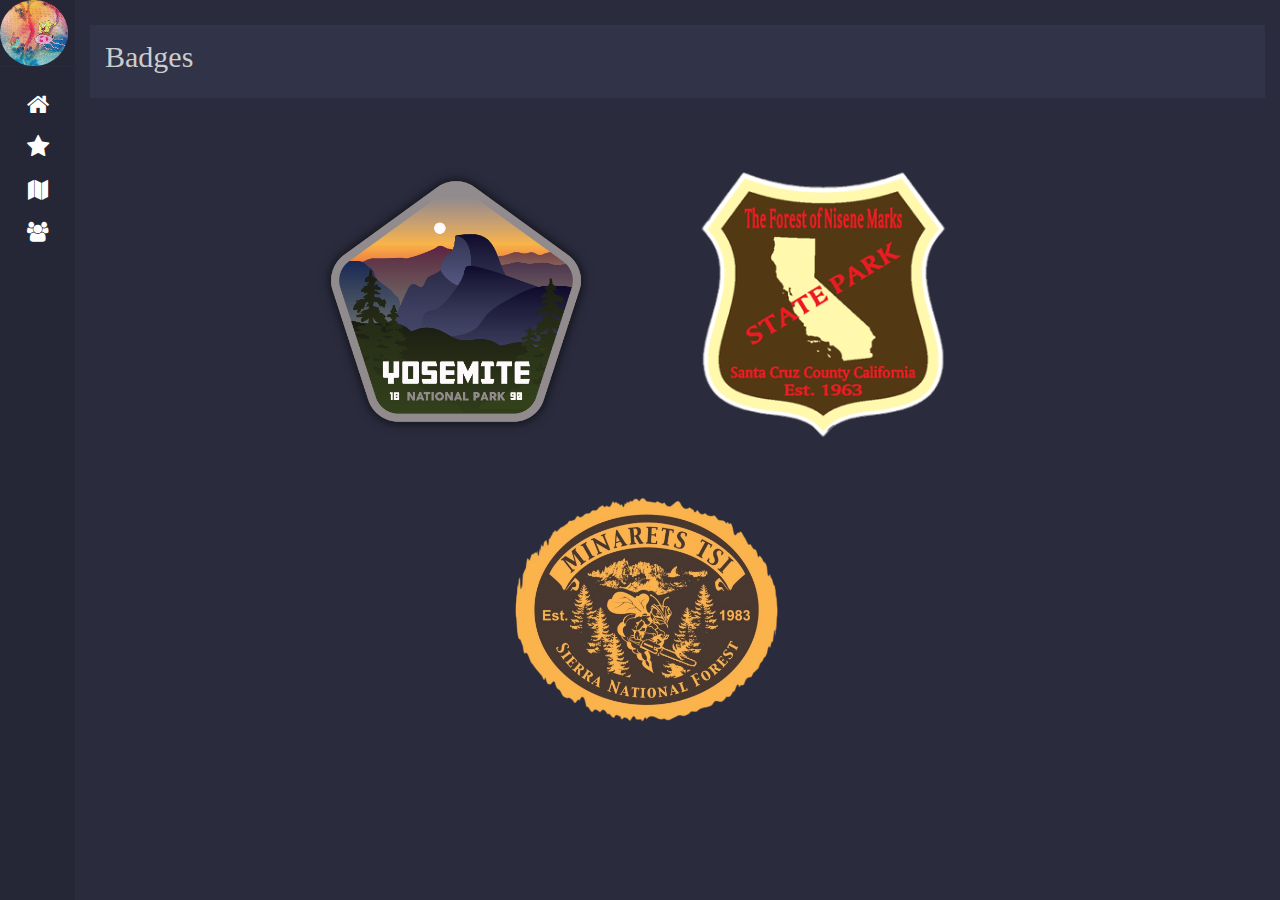
==== badges.html @ b0d097b0 "updating files" ====
<!DOCTYPE html>
<html lang="en" >
<head>
  <meta charset="UTF-8">
  <title>Hiking Dashboard</title>
  <link rel="stylesheet" href="data/style/style.css">

</head>
<body>
<!-- partial:index.partial.html -->
<!DOCTYPE html>
<html lang="en" >
<style>

     ul {
                text-align:center;
                line-height: 3;
            }
    .fa-home {
        color: white;
            }
     .fa-map {
        color: white;
            }
     .fa-users {
        color: white;
            }

  .fa-star {
        color: white;
            }
</style>
<head>
  <meta charset="UTF-8">
  <title>CodePen - Dashboard</title>
  <link rel='stylesheet' href='https://stackpath.bootstrapcdn.com/bootstrap/3.4.1/css/bootstrap.min.css'>
<link rel='stylesheet' href='https://stackpath.bootstrapcdn.com/font-awesome/4.7.0/css/font-awesome.min.css'><link rel="stylesheet" href="data/style/style.css">

</head>
<body>
<!-- partial:index.partial.html -->
<aside class="side-nav" id="show-side-navigation1">
  <i class="fa fa-bars close-aside hidden-sm hidden-md hidden-lg" data-close="show-side-navigation1"></i>
  <div class="heading">
    <img src="data/images/bob.png" alt="">
    <div class="info">

    </div>
  </div>
    <br>
  <ul class="categories">
    <a href="https://v4lakers.github.io/hike/"><i class="fa fa-home" style="font-size:24px"></i></a>
      <br>
    <a href="https://v4lakers.github.io/hike/badges"><i class="fa fa-star" style="font-size:24px"></i></a>
      <br>
    <a href="https://v4lakers.github.io/hike/map"><i class="fa fa-map" style="font-size:20px"></i></a>
      <br>
    <a href="https://www.youtube.com/watch?v=dQw4w9WgXcQ"><i class="fa fa-users" style="font-size:20px"></i></a>

    </li>
  </ul>

</aside>
<section id="contents">
  <div class="welcome">
    <div class="container-fluid">
      <div class="row">
        <div class="col-md-12">
          <div class="content">
            <h2>Badges</h2>
          </div>
        </div>
      </div>
    </div>
  </div>
</section>
</body>
<head>
  <style>

  </style>

</head>
<body>
<!-- partial:index.partial.html -->
<div class="main-wrapper">
    <img src="data/images/yosemite.png" >
    <img src="data/images/aptos.png" >
    <img src="data/images/sierra.png" >

</div>

<!-- partial -->

</body>
</html>
---- data/style/style.css ----
* {
  padding: 0;
  margin: 0;
  box-sizing: border-box;
  font-family: 'Arial', sans-serif;
  outline: none;
}
::-webkit-scrollbar {
  background: transparent;
  width: 5px;
  height: 5px;
}
::-webkit-scrollbar-thumb {
  background-color: #888;
}
::-webkit-scrollbar-thumb:hover {
  background-color: rgba(0, 0, 0, 0.3);
}
body {background-color: #2a2b3d}
#contents {
  position: relative;
  transition: .3s;
  margin-left: 75px;
  background-color: #2a2b3d;
}
.margin {
  margin-left: 0 !important;
}
/* Start side navigation bar  */

.side-nav {
  float: left;
  height: 100%;
  width: 75px;
  background-color: #252636;
  color: #CCC;
  -webkit-transform: translateX(0);
  -moz-transform: translateX(0);
  transform: translateX(0);
  -webkit-transition: all .3s ease-in-out;
  -moz-transition: all .3s ease-in-out;
  transition: .3s;
  position: fixed;
  top: 0;
  left: 0;
  overflow: auto;
  z-index: 9999999
}
.side-nav .close-aside {
  position: absolute;
  top: 7px;
  right: 7px;
  cursor: pointer;
  color: #EEE;
}
.side-nav .heading {
  background-color: #252636;
  overflow: hidden;
  border-bottom: 1px solid #2a2b3c
}
.side-nav .heading > img {
  border-radius: 50%;
  float: none;
  horiz-align: center;
  width: 90%;

}
.side-nav .info {
  float: left;
  width: 69%;
  margin-left: 3%;
}
.side-nav .heading .info > h3 {margin: 0 0 5px}
.side-nav .heading .info > h3 > a {
  color: #EEE;
  font-weight: 100;
  margin-top: 4px;
  display: block;
  text-decoration: none;
  font-size: 18px;
}
.side-nav .heading .info > h3 > a:hover {
  color: #FFF;
}
.side-nav .heading .info > p {
  color: #BBB;
  font-size: 13px;
}
/* End heading */
/* Start search */
.side-nav .search {
  text-align: center;
  padding: 15px 30px;
  margin: 15px 0;
  position: relative;
}
.side-nav .search > input {
  width: 100%;
  background-color: transparent;
  border: none;
  border-bottom: 1px solid #23262d;
  padding: 7px 0 7px;
  color: #DDD
}
.side-nav .search > input ~ i {
  position: absolute;
  top: 22px;
  right: 40px;
  display: block;
  color: #2b2f3a;
  font-size: 19px;
}
/* End search */

.side-nav .categories > li {
  padding: 17px 40px 17px 30px;
  overflow: hidden;
  border-bottom: 1px solid rgba(255, 255, 255, 0.02);
  cursor: pointer;
}
.side-nav .categories > li > a {
  color: #AAA;
  text-decoration: none;
}
/* Start num: there are three options primary, danger and success like Bootstrap */
.side-nav .categories > li > a > .num {
  line-height: 0;
  border-radius: 3px;
  font-size: 14px;
  color: #FFF;
  padding: 0px 5px
}
.dang {background-color: #f35959}
.prim {background-color: #0275d8}
.succ {background-color: #5cb85c}
/* End num */
.side-nav .categories > li > a:hover {
  color: #FFF
}
.side-nav .categories > li > i {
  font-size: 18px;
  margin-right: 5px
}
.side-nav .categories > li > a:after {
  content: "\f053";
  font-family: fontAwesome;
  font-size: 11px;
  line-height: 1.8;
  float: right;
  color: #AAA;
  -webkit-transition: all .3s ease-in-out;
  -moz-transition: all .3s ease-in-out;
  transition: all .3s ease-in-out;
}
.side-nav .categories .opend > a:after {
  -webkit-transform: rotate(-90deg);
  -moz-transform: rotate(-90deg);
  transform: rotate(-90deg);
}
/* End categories */
/* Start dropdown menu */
.side-nav .categories .side-nav-dropdown {
  padding-top: 10px;
  padding-left: 30px;
  list-style: none;
  display: none;
}
.side-nav .categories .side-nav-dropdown > li > a {
  color: #AAA;
  text-decoration: none;
  padding: 7px 0;
  display: block;
}
.side-nav .categories p {
  margin-left: 30px;
  color: #535465;
  margin-top: 10px;
}

/* End dropdown menu */

.show-side-nav {
  -webkit-transform: translateX(-290px);
  -moz-transform: translateX(-290px);
  transform: translateX(-290px);
}


/* Start media query */
@media (max-width: 767px) {
  .side-nav .categories > li {
    padding-top: 12px;
    padding-bottom: 12px;
  }
  .side-nav .search {
    padding: 10px 0 10px 30px
  }
}

/* End side navigation bar  */
/* Start welcome */

.welcome {
  color: #CCC;
}
.welcome .content {
  background-color: #313348;
  padding: 15px;
  margin-top: 25px;
}
.welcome h2 {
  font-family: Calibri;
  font-weight: 100;
  margin-top: 0
}
.welcome p {
  color: #999;
}


/* Start statistics */
.statistics {
  margin-top: 25px;
  color: #CCC;
}
.statistics .box {
  background-color: #313348;
  padding: 15px;
  overflow: hidden;

}
.statistics .box > i {
  float: left;
  color: #FFF;
  border-radius: 50%;
  width: 60px;
  height: 60px;
  line-height: 60px;
  font-size: 22px;
}
.statistics .box .info {
  float: left;
  width: auto;
  margin-left: 10px;
}
.statistics .box .info h3 {
  margin: 5px 0 5px;
  display: inline-block;
}
.statistics .box .info p {color:#BBB}

/* End statistics */
/* Start charts */
.charts {
  margin-top: 15px;
  color: #BBB
}
.charts .chart-container {
  background-color: #313348;
  padding: 15px;
  align-items: center;
}
.charts .chart-container h3 {
  margin: 0 0 10px;
  font-size: 24px;
}

/* Start users */

.admins {
  margin-top: 25px;
}
.admins .box {

}
.admins .box > h3 {
  color: #ccc;
  font-family: Calibri;
  font-weight: 300;
  margin-top: 0;
}
.admins .box .admin {
  margin-bottom: 20px;
  overflow: hidden;
  background-color: #313348;
  padding: 10px;
}
.admins .box .admin .img {
  width: 20%;
  margin-right: 5%;
  float: left;
}
.admins .box .admin .img img {
  border-radius: 50%;
}
.admins .box .info {
  width: 75%;
  color: #EEE;
  float: left;
}
.admins .box .info h3 {font-size: 22px}
.admins .box .info p {color: #BBB}

/* End users */
/* Start statis */

.statis {
  color: #EEE;
  margin-top: 15px;
}
.statis .box {
  position: relative;
  padding: 15px;
  overflow: hidden;
  border-radius: 3px;
  margin-bottom: 25px;
}
.statis .box h3:after {
  content: "";
  height: 2px;
  width: 70%;
  margin: auto;
  background-color: rgba(255, 255, 255, 0.12);
  display: block;
  margin-top: 10px;
}
.statis .box i {
  position: absolute;
  height: 70px;
  width: 70px;
  font-size: 22px;
  padding: 15px;
  top: -25px;
  left: -25px;
  background-color: rgba(255, 255, 255, 0.15);
  line-height: 60px;
  text-align: right;
  border-radius: 50%;
}

/*chart*/
.chrt3 {
  padding-bottom: 50px;
}
.chrt3 .chart-container {
  height: 350px;
  padding: 15px;
  margin-top: 25px;
}
.chrt3 .box {
  padding: 15px;
}













.main-color {
  color: #ffc107
}
.warning {background-color: #f0ad4e}
.danger {background-color: #d9534f}
.success {background-color: #5cb85c}
.inf {background-color: #5bc0de}


/* كمية الإمبورتات دى علشان البوتستراب تبطل غتاته وتسيب العناصر اللى متعدله فى حالها طبعا الكلام ده فى كود بن بس */

/* Start bootstrap */
.navbar-right .dropdown-menu {
  right: auto !important;
  left: 0 !important;
}
.navbar-default {
  background-color: #6f6486 !important;
  border: none !important;
  border-radius: 0 !important;
  margin: 0 !important
}
.navbar-default .navbar-nav>li>a {
  color: #EEE !important;
  line-height: 55px !important;
  padding: 0 10px !important;
}
.navbar-default .navbar-brand {color:#FFF !important}
.navbar-default .navbar-nav>li>a:focus,
.navbar-default .navbar-nav>li>a:hover {color: #EEE !important}

.navbar-default .navbar-nav>.open>a,
.navbar-default .navbar-nav>.open>a:focus,
.navbar-default .navbar-nav>.open>a:hover {background-color: transparent !important; color: #FFF !important}

.navbar-default .navbar-brand {line-height: 55px !important; padding: 0 !important}
.navbar-default .navbar-brand:focus,
.navbar-default .navbar-brand:hover {color: #FFF !important}
.navbar>.container .navbar-brand, .navbar>.container-fluid .navbar-brand {margin: 0 !important}
@media (max-width: 767px) {
  .navbar>.container-fluid .navbar-brand {
    margin-left: 15px !important;
  }
  .navbar-default .navbar-nav>li>a {
    padding-left: 0 !important;
  }
  .navbar-nav {
    margin: 0 !important;
  }
  .navbar-default .navbar-collapse,
  .navbar-default .navbar-form {
    border: none !important;
  }

}

.navbar-default .navbar-nav>li>a {
  float: left !important;
}
.navbar-default .navbar-nav>li>a>span:not(.caret) {
  background-color: #e74c3c !important;
  border-radius: 50% !important;
  height: 25px !important;
  width: 25px !important;
  padding: 2px !important;
  font-size: 11px !important;
  position: relative !important;
  top: -10px !important;
  right: 5px !important
}
.dropdown-menu>li>a {
  padding-top: 5px !important;
  padding-right: 5px !important;
}
.navbar-default .navbar-nav>li>a>i {
  font-size: 80px !important;
}




/* Start media query */

@media (max-width: 767px) {
  #contents {
    margin: 0 !important
  }
  .statistics .box {
    margin-bottom: 25px !important;
  }
  .navbar-default .navbar-nav .open .dropdown-menu>li>a {
    color: #CCC !important
  }
  .navbar-default .navbar-nav .open .dropdown-menu>li>a:hover {
    color: #FFF !important
  }
  .navbar-default .navbar-toggle{
    border:none !important;
    color: #EEE !important;
    font-size: 18px !important;
  }
  .navbar-default .navbar-toggle:focus, .navbar-default .navbar-toggle:hover {background-color: transparent !important}
}

.main-wrapper {
  width: 90%;
  max-width: 900px;
  margin: 3em auto;
  text-align: center;
}


.main-wrapper > img {
  position: relative;
  margin: 1.5em 3em;
  width: 20em;
  border-radius: 10px;
  display: inline-block;
  top: 0;
  transition: all 0.2s ease;
}
.main-wrapper >img:before, .main-wrapper >img:after {
  position: absolute;
  width: inherit;
  height: inherit;
  border-radius: inherit;
  background: inherit;
  content: "";
  top: 0;
  left: 0;
  right: 0;
  bottom: 0;
  margin: auto;
}
.main-wrapper >img:before {
  transform: rotate(60deg);
}
.main-wrapper >img:after {
  transform: rotate(-60deg);
}
.main-wrapper >img:hover {
  top: -4px;
}
---- data/style/style.css ----
* {
  padding: 0;
  margin: 0;
  box-sizing: border-box;
  font-family: 'Arial', sans-serif;
  outline: none;
}
::-webkit-scrollbar {
  background: transparent;
  width: 5px;
  height: 5px;
}
::-webkit-scrollbar-thumb {
  background-color: #888;
}
::-webkit-scrollbar-thumb:hover {
  background-color: rgba(0, 0, 0, 0.3);
}
body {background-color: #2a2b3d}
#contents {
  position: relative;
  transition: .3s;
  margin-left: 75px;
  background-color: #2a2b3d;
}
.margin {
  margin-left: 0 !important;
}
/* Start side navigation bar  */

.side-nav {
  float: left;
  height: 100%;
  width: 75px;
  background-color: #252636;
  color: #CCC;
  -webkit-transform: translateX(0);
  -moz-transform: translateX(0);
  transform: translateX(0);
  -webkit-transition: all .3s ease-in-out;
  -moz-transition: all .3s ease-in-out;
  transition: .3s;
  position: fixed;
  top: 0;
  left: 0;
  overflow: auto;
  z-index: 9999999
}
.side-nav .close-aside {
  position: absolute;
  top: 7px;
  right: 7px;
  cursor: pointer;
  color: #EEE;
}
.side-nav .heading {
  background-color: #252636;
  overflow: hidden;
  border-bottom: 1px solid #2a2b3c
}
.side-nav .heading > img {
  border-radius: 50%;
  float: none;
  horiz-align: center;
  width: 90%;

}
.side-nav .info {
  float: left;
  width: 69%;
  margin-left: 3%;
}
.side-nav .heading .info > h3 {margin: 0 0 5px}
.side-nav .heading .info > h3 > a {
  color: #EEE;
  font-weight: 100;
  margin-top: 4px;
  display: block;
  text-decoration: none;
  font-size: 18px;
}
.side-nav .heading .info > h3 > a:hover {
  color: #FFF;
}
.side-nav .heading .info > p {
  color: #BBB;
  font-size: 13px;
}
/* End heading */
/* Start search */
.side-nav .search {
  text-align: center;
  padding: 15px 30px;
  margin: 15px 0;
  position: relative;
}
.side-nav .search > input {
  width: 100%;
  background-color: transparent;
  border: none;
  border-bottom: 1px solid #23262d;
  padding: 7px 0 7px;
  color: #DDD
}
.side-nav .search > input ~ i {
  position: absolute;
  top: 22px;
  right: 40px;
  display: block;
  color: #2b2f3a;
  font-size: 19px;
}
/* End search */

.side-nav .categories > li {
  padding: 17px 40px 17px 30px;
  overflow: hidden;
  border-bottom: 1px solid rgba(255, 255, 255, 0.02);
  cursor: pointer;
}
.side-nav .categories > li > a {
  color: #AAA;
  text-decoration: none;
}
/* Start num: there are three options primary, danger and success like Bootstrap */
.side-nav .categories > li > a > .num {
  line-height: 0;
  border-radius: 3px;
  font-size: 14px;
  color: #FFF;
  padding: 0px 5px
}
.dang {background-color: #f35959}
.prim {background-color: #0275d8}
.succ {background-color: #5cb85c}
/* End num */
.side-nav .categories > li > a:hover {
  color: #FFF
}
.side-nav .categories > li > i {
  font-size: 18px;
  margin-right: 5px
}
.side-nav .categories > li > a:after {
  content: "\f053";
  font-family: fontAwesome;
  font-size: 11px;
  line-height: 1.8;
  float: right;
  color: #AAA;
  -webkit-transition: all .3s ease-in-out;
  -moz-transition: all .3s ease-in-out;
  transition: all .3s ease-in-out;
}
.side-nav .categories .opend > a:after {
  -webkit-transform: rotate(-90deg);
  -moz-transform: rotate(-90deg);
  transform: rotate(-90deg);
}
/* End categories */
/* Start dropdown menu */
.side-nav .categories .side-nav-dropdown {
  padding-top: 10px;
  padding-left: 30px;
  list-style: none;
  display: none;
}
.side-nav .categories .side-nav-dropdown > li > a {
  color: #AAA;
  text-decoration: none;
  padding: 7px 0;
  display: block;
}
.side-nav .categories p {
  margin-left: 30px;
  color: #535465;
  margin-top: 10px;
}

/* End dropdown menu */

.show-side-nav {
  -webkit-transform: translateX(-290px);
  -moz-transform: translateX(-290px);
  transform: translateX(-290px);
}


/* Start media query */
@media (max-width: 767px) {
  .side-nav .categories > li {
    padding-top: 12px;
    padding-bottom: 12px;
  }
  .side-nav .search {
    padding: 10px 0 10px 30px
  }
}

/* End side navigation bar  */
/* Start welcome */

.welcome {
  color: #CCC;
}
.welcome .content {
  background-color: #313348;
  padding: 15px;
  margin-top: 25px;
}
.welcome h2 {
  font-family: Calibri;
  font-weight: 100;
  margin-top: 0
}
.welcome p {
  color: #999;
}


/* Start statistics */
.statistics {
  margin-top: 25px;
  color: #CCC;
}
.statistics .box {
  background-color: #313348;
  padding: 15px;
  overflow: hidden;

}
.statistics .box > i {
  float: left;
  color: #FFF;
  border-radius: 50%;
  width: 60px;
  height: 60px;
  line-height: 60px;
  font-size: 22px;
}
.statistics .box .info {
  float: left;
  width: auto;
  margin-left: 10px;
}
.statistics .box .info h3 {
  margin: 5px 0 5px;
  display: inline-block;
}
.statistics .box .info p {color:#BBB}

/* End statistics */
/* Start charts */
.charts {
  margin-top: 15px;
  color: #BBB
}
.charts .chart-container {
  background-color: #313348;
  padding: 15px;
  align-items: center;
}
.charts .chart-container h3 {
  margin: 0 0 10px;
  font-size: 24px;
}

/* Start users */

.admins {
  margin-top: 25px;
}
.admins .box {

}
.admins .box > h3 {
  color: #ccc;
  font-family: Calibri;
  font-weight: 300;
  margin-top: 0;
}
.admins .box .admin {
  margin-bottom: 20px;
  overflow: hidden;
  background-color: #313348;
  padding: 10px;
}
.admins .box .admin .img {
  width: 20%;
  margin-right: 5%;
  float: left;
}
.admins .box .admin .img img {
  border-radius: 50%;
}
.admins .box .info {
  width: 75%;
  color: #EEE;
  float: left;
}
.admins .box .info h3 {font-size: 22px}
.admins .box .info p {color: #BBB}

/* End users */
/* Start statis */

.statis {
  color: #EEE;
  margin-top: 15px;
}
.statis .box {
  position: relative;
  padding: 15px;
  overflow: hidden;
  border-radius: 3px;
  margin-bottom: 25px;
}
.statis .box h3:after {
  content: "";
  height: 2px;
  width: 70%;
  margin: auto;
  background-color: rgba(255, 255, 255, 0.12);
  display: block;
  margin-top: 10px;
}
.statis .box i {
  position: absolute;
  height: 70px;
  width: 70px;
  font-size: 22px;
  padding: 15px;
  top: -25px;
  left: -25px;
  background-color: rgba(255, 255, 255, 0.15);
  line-height: 60px;
  text-align: right;
  border-radius: 50%;
}

/*chart*/
.chrt3 {
  padding-bottom: 50px;
}
.chrt3 .chart-container {
  height: 350px;
  padding: 15px;
  margin-top: 25px;
}
.chrt3 .box {
  padding: 15px;
}













.main-color {
  color: #ffc107
}
.warning {background-color: #f0ad4e}
.danger {background-color: #d9534f}
.success {background-color: #5cb85c}
.inf {background-color: #5bc0de}


/* كمية الإمبورتات دى علشان البوتستراب تبطل غتاته وتسيب العناصر اللى متعدله فى حالها طبعا الكلام ده فى كود بن بس */

/* Start bootstrap */
.navbar-right .dropdown-menu {
  right: auto !important;
  left: 0 !important;
}
.navbar-default {
  background-color: #6f6486 !important;
  border: none !important;
  border-radius: 0 !important;
  margin: 0 !important
}
.navbar-default .navbar-nav>li>a {
  color: #EEE !important;
  line-height: 55px !important;
  padding: 0 10px !important;
}
.navbar-default .navbar-brand {color:#FFF !important}
.navbar-default .navbar-nav>li>a:focus,
.navbar-default .navbar-nav>li>a:hover {color: #EEE !important}

.navbar-default .navbar-nav>.open>a,
.navbar-default .navbar-nav>.open>a:focus,
.navbar-default .navbar-nav>.open>a:hover {background-color: transparent !important; color: #FFF !important}

.navbar-default .navbar-brand {line-height: 55px !important; padding: 0 !important}
.navbar-default .navbar-brand:focus,
.navbar-default .navbar-brand:hover {color: #FFF !important}
.navbar>.container .navbar-brand, .navbar>.container-fluid .navbar-brand {margin: 0 !important}
@media (max-width: 767px) {
  .navbar>.container-fluid .navbar-brand {
    margin-left: 15px !important;
  }
  .navbar-default .navbar-nav>li>a {
    padding-left: 0 !important;
  }
  .navbar-nav {
    margin: 0 !important;
  }
  .navbar-default .navbar-collapse,
  .navbar-default .navbar-form {
    border: none !important;
  }

}

.navbar-default .navbar-nav>li>a {
  float: left !important;
}
.navbar-default .navbar-nav>li>a>span:not(.caret) {
  background-color: #e74c3c !important;
  border-radius: 50% !important;
  height: 25px !important;
  width: 25px !important;
  padding: 2px !important;
  font-size: 11px !important;
  position: relative !important;
  top: -10px !important;
  right: 5px !important
}
.dropdown-menu>li>a {
  padding-top: 5px !important;
  padding-right: 5px !important;
}
.navbar-default .navbar-nav>li>a>i {
  font-size: 80px !important;
}




/* Start media query */

@media (max-width: 767px) {
  #contents {
    margin: 0 !important
  }
  .statistics .box {
    margin-bottom: 25px !important;
  }
  .navbar-default .navbar-nav .open .dropdown-menu>li>a {
    color: #CCC !important
  }
  .navbar-default .navbar-nav .open .dropdown-menu>li>a:hover {
    color: #FFF !important
  }
  .navbar-default .navbar-toggle{
    border:none !important;
    color: #EEE !important;
    font-size: 18px !important;
  }
  .navbar-default .navbar-toggle:focus, .navbar-default .navbar-toggle:hover {background-color: transparent !important}
}

.main-wrapper {
  width: 90%;
  max-width: 900px;
  margin: 3em auto;
  text-align: center;
}


.main-wrapper > img {
  position: relative;
  margin: 1.5em 3em;
  width: 20em;
  border-radius: 10px;
  display: inline-block;
  top: 0;
  transition: all 0.2s ease;
}
.main-wrapper >img:before, .main-wrapper >img:after {
  position: absolute;
  width: inherit;
  height: inherit;
  border-radius: inherit;
  background: inherit;
  content: "";
  top: 0;
  left: 0;
  right: 0;
  bottom: 0;
  margin: auto;
}
.main-wrapper >img:before {
  transform: rotate(60deg);
}
.main-wrapper >img:after {
  transform: rotate(-60deg);
}
.main-wrapper >img:hover {
  top: -4px;
}
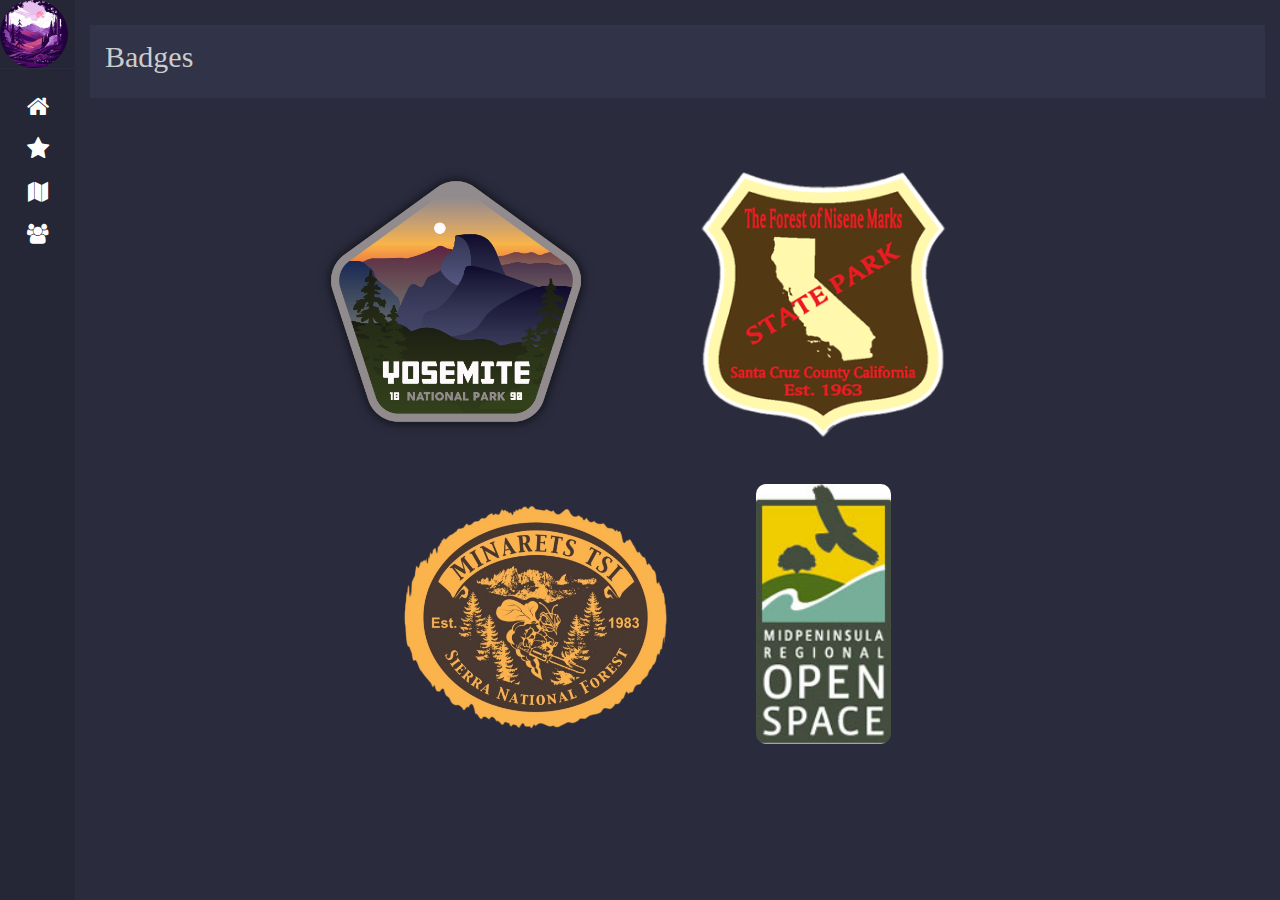
==== commit 05fe86b9: "lazy commit" ====
--- a/badges.html
+++ b/badges.html
@@ -87,6 +87,7 @@
     <img src="data/images/yosemite.png" >
     <img src="data/images/aptos.png" >
     <img src="data/images/sierra.png" >
+    <img src="data/images/midpen.jpg" style="width: 15%">
 
 </div>
 
--- a/data/style/style.css
+++ b/data/style/style.css
@@ -507,7 +507,74 @@
   top: -4px;
 }
 
-
-
-
-
+.rwd-table {
+  margin: 1em 0;
+  min-width: 300px;
+}
+.rwd-table tr {
+  border-top: 1px solid #ddd;
+  border-bottom: 1px solid #ddd;
+}
+.rwd-table th {
+  display: none;
+}
+.rwd-table td {
+  display: block;
+}
+.rwd-table td:first-child {
+  padding-top: .5em;
+}
+.rwd-table td:last-child {
+  padding-bottom: .5em;
+}
+.rwd-table td:before {
+  content: attr(data-th) ": ";
+  font-weight: bold;
+  width: 6.5em;
+  display: inline-block;
+}
+@media (min-width: 480px) {
+  .rwd-table td:before {
+    display: none;
+  }
+}
+.rwd-table th, .rwd-table td {
+  text-align: left;
+}
+@media (min-width: 480px) {
+  .rwd-table th, .rwd-table td {
+    display: table-cell;
+    padding: .25em .5em;
+  }
+  .rwd-table th:first-child, .rwd-table td:first-child {
+    padding-left: 0;
+  }
+  .rwd-table th:last-child, .rwd-table td:last-child {
+    padding-right: 0;
+  }
+}
+
+.rwd-table {
+  background: #34495E;
+  color: #fff;
+  border-radius: .4em;
+  overflow: hidden;
+}
+.rwd-table tr {
+  border-color: #46637f;
+}
+.rwd-table th, .rwd-table td {
+  margin: .5em 1em;
+}
+@media (min-width: 480px) {
+  .rwd-table th, .rwd-table td {
+    padding: 1em !important;
+  }
+}
+.rwd-table th, .rwd-table td:before {
+  color: #FF6384;
+}
+
+
+
+
--- a/data/style/style.css
+++ b/data/style/style.css
@@ -507,7 +507,74 @@
   top: -4px;
 }
 
-
-
-
-
+.rwd-table {
+  margin: 1em 0;
+  min-width: 300px;
+}
+.rwd-table tr {
+  border-top: 1px solid #ddd;
+  border-bottom: 1px solid #ddd;
+}
+.rwd-table th {
+  display: none;
+}
+.rwd-table td {
+  display: block;
+}
+.rwd-table td:first-child {
+  padding-top: .5em;
+}
+.rwd-table td:last-child {
+  padding-bottom: .5em;
+}
+.rwd-table td:before {
+  content: attr(data-th) ": ";
+  font-weight: bold;
+  width: 6.5em;
+  display: inline-block;
+}
+@media (min-width: 480px) {
+  .rwd-table td:before {
+    display: none;
+  }
+}
+.rwd-table th, .rwd-table td {
+  text-align: left;
+}
+@media (min-width: 480px) {
+  .rwd-table th, .rwd-table td {
+    display: table-cell;
+    padding: .25em .5em;
+  }
+  .rwd-table th:first-child, .rwd-table td:first-child {
+    padding-left: 0;
+  }
+  .rwd-table th:last-child, .rwd-table td:last-child {
+    padding-right: 0;
+  }
+}
+
+.rwd-table {
+  background: #34495E;
+  color: #fff;
+  border-radius: .4em;
+  overflow: hidden;
+}
+.rwd-table tr {
+  border-color: #46637f;
+}
+.rwd-table th, .rwd-table td {
+  margin: .5em 1em;
+}
+@media (min-width: 480px) {
+  .rwd-table th, .rwd-table td {
+    padding: 1em !important;
+  }
+}
+.rwd-table th, .rwd-table td:before {
+  color: #FF6384;
+}
+
+
+
+
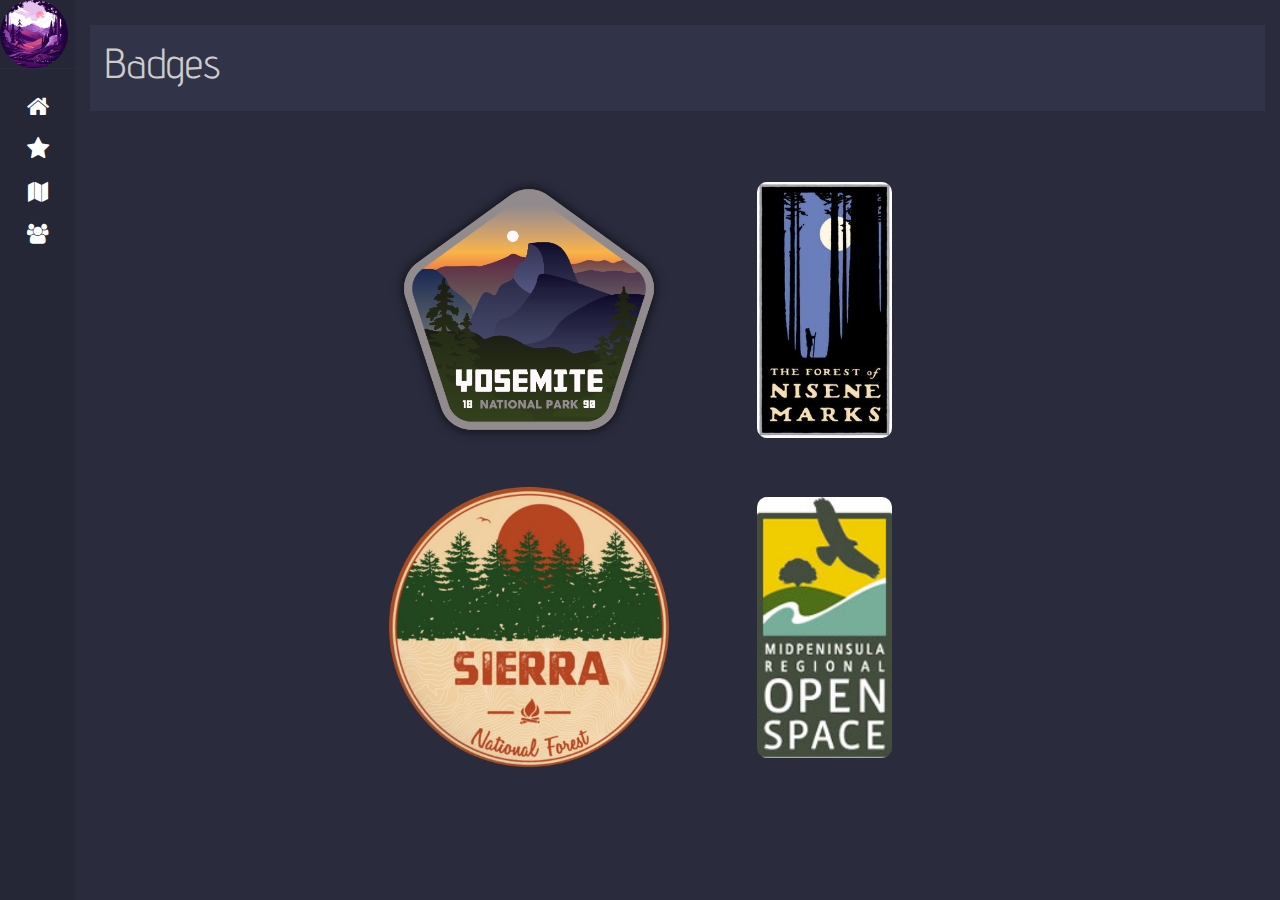
==== commit 83b1c30a: "Updating Website" ====
--- a/badges.html
+++ b/badges.html
@@ -85,7 +85,7 @@
 <!-- partial:index.partial.html -->
 <div class="main-wrapper">
     <img src="data/images/yosemite.png" >
-    <img src="data/images/aptos.png" >
+    <img src="data/images/aptos.jpg" style="width: 15%">
     <img src="data/images/sierra.png" >
     <img src="data/images/midpen.jpg" style="width: 15%">
 
--- a/data/style/style.css
+++ b/data/style/style.css
@@ -1,8 +1,12 @@
+@import url('https://fonts.googleapis.com/css?family=Advent+Pro');
+@import url('https://fonts.googleapis.com/css?family=Baloo+Tammudu+2');
+
 * {
   padding: 0;
   margin: 0;
   box-sizing: border-box;
-  font-family: 'Arial', sans-serif;
+  font-family: 'Advent Pro', serif;
+  font-weight: lighter;
   outline: none;
 }
 ::-webkit-scrollbar {
@@ -209,8 +213,9 @@
   margin-top: 25px;
 }
 .welcome h2 {
-  font-family: Calibri;
-  font-weight: 100;
+  font-family: "Advent Pro";
+  font-weight: bolder;
+  font-size: 42px;
   margin-top: 0
 }
 .welcome p {
@@ -510,6 +515,7 @@
 .rwd-table {
   margin: 1em 0;
   min-width: 300px;
+  font-size: 16px;
 }
 .rwd-table tr {
   border-top: 1px solid #ddd;
@@ -575,6 +581,12 @@
   color: #FF6384;
 }
 
-
-
-
+.shift{
+  float: right;
+}
+
+
+
+
+
+
--- a/data/style/style.css
+++ b/data/style/style.css
@@ -1,8 +1,12 @@
+@import url('https://fonts.googleapis.com/css?family=Advent+Pro');
+@import url('https://fonts.googleapis.com/css?family=Baloo+Tammudu+2');
+
 * {
   padding: 0;
   margin: 0;
   box-sizing: border-box;
-  font-family: 'Arial', sans-serif;
+  font-family: 'Advent Pro', serif;
+  font-weight: lighter;
   outline: none;
 }
 ::-webkit-scrollbar {
@@ -209,8 +213,9 @@
   margin-top: 25px;
 }
 .welcome h2 {
-  font-family: Calibri;
-  font-weight: 100;
+  font-family: "Advent Pro";
+  font-weight: bolder;
+  font-size: 42px;
   margin-top: 0
 }
 .welcome p {
@@ -510,6 +515,7 @@
 .rwd-table {
   margin: 1em 0;
   min-width: 300px;
+  font-size: 16px;
 }
 .rwd-table tr {
   border-top: 1px solid #ddd;
@@ -575,6 +581,12 @@
   color: #FF6384;
 }
 
-
-
-
+.shift{
+  float: right;
+}
+
+
+
+
+
+
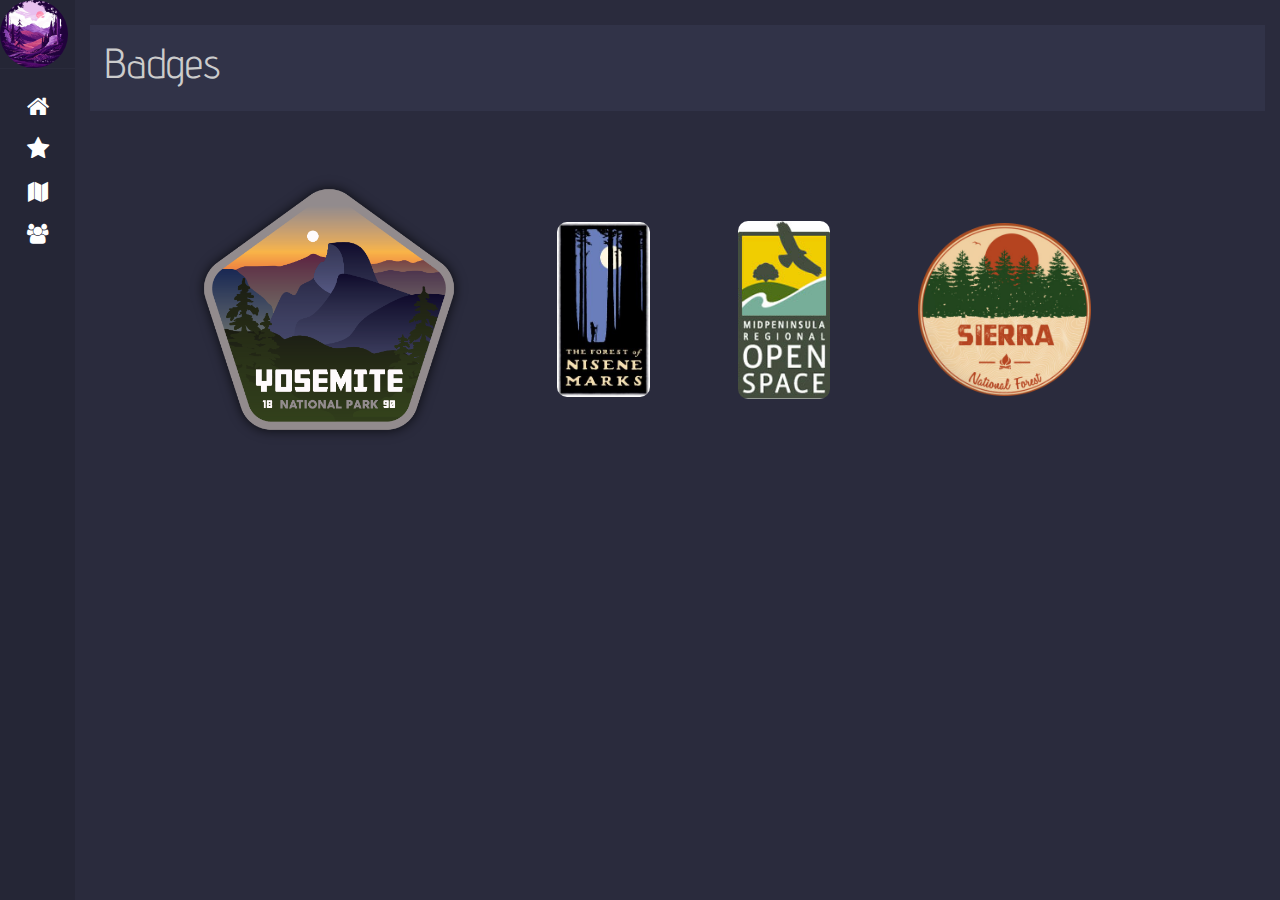
==== commit 3158e0d3: "Updating Website" ====
--- a/badges.html
+++ b/badges.html
@@ -84,10 +84,14 @@
 <body>
 <!-- partial:index.partial.html -->
 <div class="main-wrapper">
+
     <img src="data/images/yosemite.png" >
-    <img src="data/images/aptos.jpg" style="width: 15%">
-    <img src="data/images/sierra.png" >
-    <img src="data/images/midpen.jpg" style="width: 15%">
+
+
+    <img src="data/images/aptos.jpg" style="width: 8%">
+      <img src="data/images/midpen.jpg" style="width: 8%">
+    <img src="data/images/sierra.png" style="width: 15%">
+
 
 </div>
 
--- a/data/style/style.css
+++ b/data/style/style.css
@@ -474,7 +474,6 @@
 
 .main-wrapper {
   width: 90%;
-  max-width: 900px;
   margin: 3em auto;
   text-align: center;
 }
@@ -510,7 +509,10 @@
 }
 .main-wrapper >img:hover {
   top: -4px;
-}
+
+}
+
+
 
 .rwd-table {
   margin: 1em 0;
@@ -581,12 +583,10 @@
   color: #FF6384;
 }
 
-.shift{
-  float: right;
-}
-
-
-
-
-
-
+
+
+
+
+
+
+
--- a/data/style/style.css
+++ b/data/style/style.css
@@ -474,7 +474,6 @@
 
 .main-wrapper {
   width: 90%;
-  max-width: 900px;
   margin: 3em auto;
   text-align: center;
 }
@@ -510,7 +509,10 @@
 }
 .main-wrapper >img:hover {
   top: -4px;
-}
+
+}
+
+
 
 .rwd-table {
   margin: 1em 0;
@@ -581,12 +583,10 @@
   color: #FF6384;
 }
 
-.shift{
-  float: right;
-}
-
-
-
-
-
-
+
+
+
+
+
+
+
